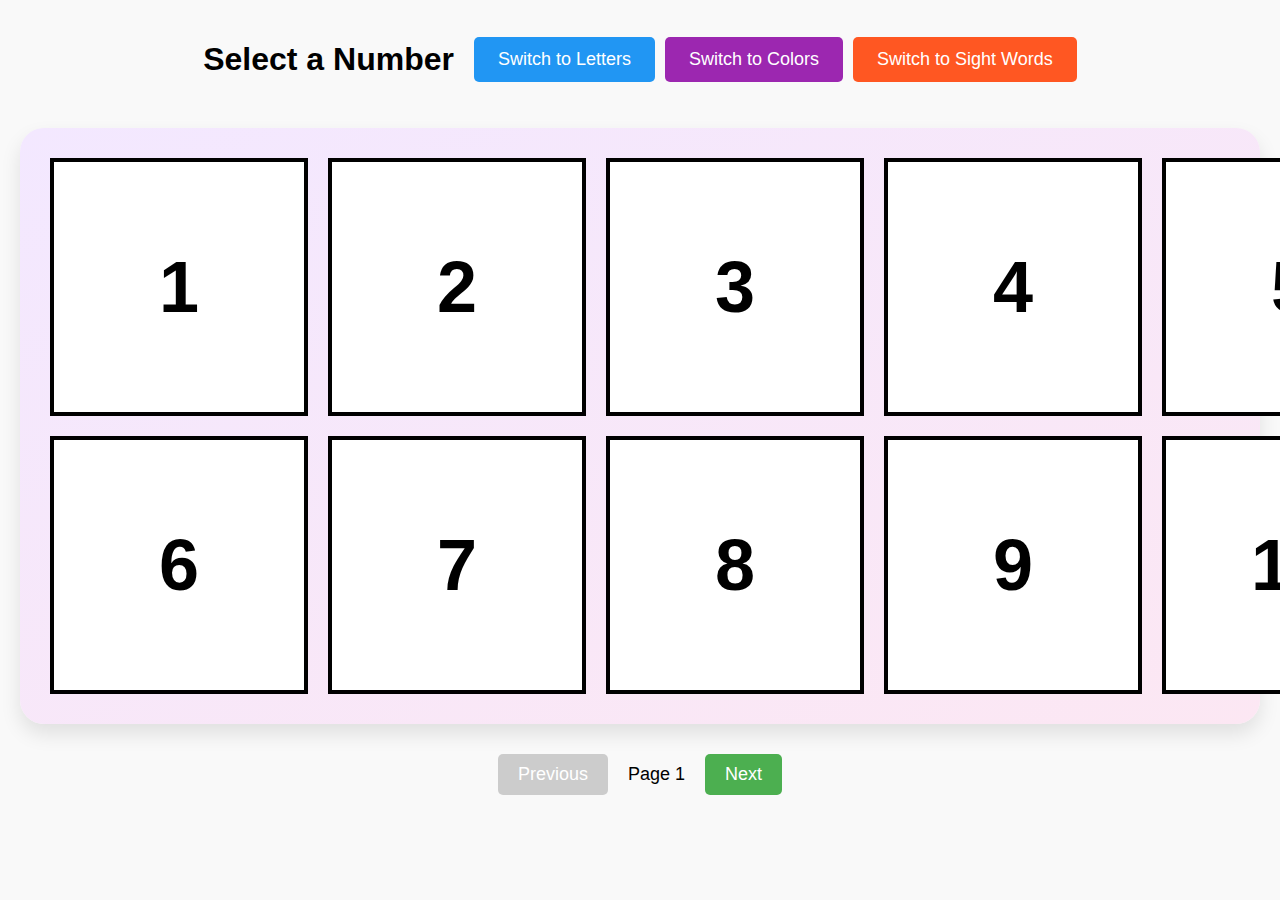
==== index.html @ 470b85c0 "Initial commit: Interactive Learning Game" ====
<!DOCTYPE html>
<html lang="en">
<head>
    <meta charset="UTF-8" />
    <meta name="viewport" content="width=device-width, initial-scale=1.0"/> 
    <title>Number Selection</title>
    <link rel="stylesheet" href="styles.css" />
</head>
<body>
    <div class="header">
        <h1>Select a Number</h1>
        <div class="button-group">
            <button id="toggleMode" class="toggle-btn">Switch to Letters</button>
            <button id="toggleColors" class="toggle-btn toggle-colors">Switch to Colors</button>
            <button id="toggleSightWords" class="toggle-btn toggle-sight-words">Switch to Sight Words</button>
        </div>
    </div>
    <div class="number-grid" id="numberGrid">
        <!-- Numbers will be added dynamically -->
    </div>
    <div class="navigation">
        <button id="prevBtn" class="nav-btn">Previous</button>
        <span id="pageInfo">Page 1</span>
        <button id="nextBtn" class="nav-btn">Next</button>
    </div>
    <script src="script.js"></script>
</body>
</html>
---- styles.css ----
body {
    font-family: Arial, sans-serif;
    text-align: center;
    margin: 20px;
    background: #f9f9f9;
}

h1 {
    margin-bottom: 20px;
}

.number-grid {
    display: grid;
    grid-template-columns: repeat(5, 1fr);
    gap: 20px;
    padding: 30px;
    background: linear-gradient(to bottom right, #F3E8FF, #FCE7F3);
    border-radius: 24px;
    box-shadow: 0 10px 20px rgba(0, 0, 0, 0.1);
}

/* Sight words mode specific layout */
.number-grid.sight-words-mode {
    display: flex;
    flex-direction: column;
    align-items: center;
}

.number-grid.sight-words-mode .number-box {
    margin: 10px auto;
}

.target-container {
    width: 100%;
    display: flex;
    justify-content: center;
    margin-bottom: 20px;
}

.options-container {
    display: grid;
    grid-template-columns: repeat(3, 1fr);
    gap: 20px;
    width: 100%;
    max-width: 900px;
}

/* Regular number box styles */
.number-box {
    width: 250px;
    height: 250px;
    border: 4px solid #000;
    display: flex;
    justify-content: center;
    align-items: center;
    font-size: 72px;
    font-weight: bold;
    cursor: pointer;
    user-select: none;
    transition: background 0.3s;
    background: #fff;
}

.number-box.selected {
    background: #f6b26b;
}

/* Word option styles - making them match number boxes */
.word-option {
    width: 250px;
    height: 250px;
    font-size: 72px;
    color: #333;
    background: #fff;
    border: 4px solid #000;
    cursor: pointer;
    transform: scale(1);
    transition: all 0.3s ease;
    margin: 0 auto;
    display: flex;
    justify-content: center;
    align-items: center;
    user-select: none;
}

.target-word {
    border: 4px solid #FFD700;
    animation: gentlePulse 2s infinite;
    margin-bottom: 30px;
}

.word-option:hover {
    transform: scale(1.02);
    background: #f5f5f5;
}

.word-option.selected {
    background: #f6b26b;
}

.word-option.matched {
    border: 4px solid #4CAF50;
    background: #E8F5E9;
    color: #2E7D32;
    animation: matchPulse 1s ease-in-out;
    position: relative;
}

.target-word.matched {
    border: 4px solid #4CAF50;
    background: #E8F5E9;
    color: #2E7D32;
    animation: matchPulse 1s ease-in-out;
}

/* Add connecting line between matched words */
.word-option.matched::before {
    content: '';
    position: absolute;
    top: -50px;
    left: 50%;
    width: 4px;
    height: 50px;
    background: linear-gradient(to bottom, #4CAF50, transparent);
    transform-origin: top;
    animation: drawLine 0.5s ease-out forwards;
}

@keyframes gentlePulse {
    0% {
        box-shadow: 0 0 0 0 rgba(255, 215, 0, 0.4);
    }
    70% {
        box-shadow: 0 0 0 10px rgba(255, 215, 0, 0);
    }
    100% {
        box-shadow: 0 0 0 0 rgba(255, 215, 0, 0);
    }
}

@keyframes matchPulse {
    0% {
        transform: scale(1);
    }
    50% {
        transform: scale(1.05);
    }
    100% {
        transform: scale(1);
    }
}

.score-display {
    width: 100%;
    font-size: 24px;
    font-weight: bold;
    color: #6B46C1;
    margin-bottom: 20px;
    display: flex;
    justify-content: center;
    align-items: center;
    gap: 10px;
}

.score-display::before,
.score-display::after {
    content: '⭐';
    color: #EAB308;
}

.feedback-display {
    width: 100%;
    padding: 20px;
    margin-top: 20px;
    font-size: 32px;
    font-weight: bold;
    color: white;
    border-radius: 12px;
    text-align: center;
}

.navigation {
    margin-top: 30px;
    display: flex;
    justify-content: center;
    align-items: center;
    gap: 20px;
}

.nav-btn {
    padding: 10px 20px;
    font-size: 18px;
    cursor: pointer;
    background-color: #4CAF50;
    color: white;
    border: none;
    border-radius: 5px;
    transition: background-color 0.3s;
}

.nav-btn:hover {
    background-color: #45a049;
}

.nav-btn:disabled {
    background-color: #cccccc;
    cursor: not-allowed;
}

#pageInfo {
    font-size: 18px;
}

.header {
    display: flex;
    justify-content: center;
    align-items: center;
    gap: 20px;
    margin-bottom: 30px;
}

.toggle-btn {
    padding: 12px 24px;
    font-size: 18px;
    cursor: pointer;
    background-color: #2196F3;
    color: white;
    border: none;
    border-radius: 5px;
    transition: background-color 0.3s;
}

.toggle-btn:hover {
    background-color: #1976D2;
}

.button-group {
    display: flex;
    gap: 10px;
}

.toggle-colors {
    background-color: #9C27B0;
}

.toggle-colors:hover {
    background-color: #7B1FA2;
}

.toggle-sight-words {
    background-color: #FF5722;
}

.toggle-sight-words:hover {
    background-color: #E64A19;
}

.color-box {
    border: 4px solid #000;
    display: flex;
    justify-content: center;
    align-items: center;
    cursor: pointer;
    transition: transform 0.3s;
}

.color-box:hover {
    transform: scale(1.05);
}

.tooltip {
    position: absolute;
    background: rgba(0, 0, 0, 0.8);
    color: white;
    padding: 5px 10px;
    border-radius: 5px;
    font-size: 16px;
    opacity: 0;
    transition: opacity 0.3s;
    pointer-events: none;
}

.color-box:hover .tooltip {
    opacity: 1;
}

.instruction-box {
    width: 100%;
    padding: 20px;
    margin-bottom: 30px;
    background-color: #4CAF50;
    color: white;
    font-size: 36px;
    font-weight: bold;
    border-radius: 10px;
    text-transform: uppercase;
    letter-spacing: 2px;
    box-shadow: 0 4px 8px rgba(0,0,0,0.1);
}

/* Mode-specific styles */
.mode-select .number-box {
    border-color: #2196F3;
    transition: all 0.3s ease;
}

.mode-select .number-box:hover {
    transform: scale(1.05);
    box-shadow: 0 4px 12px rgba(33, 150, 243, 0.3);
}

.mode-select .target-word {
    animation: pulse 2s infinite;
}

.mode-read .number-box {
    border-color: #FF5722;
    transition: all 0.3s ease;
}

.mode-read .number-box:hover {
    transform: scale(1.05);
    box-shadow: 0 4px 12px rgba(255, 87, 34, 0.3);
}

.mode-read .number-box.read {
    background-color: #E8F5E9;
    border-color: #4CAF50;
    color: #2E7D32;
}

.mode-match .number-box {
    border-color: #9C27B0;
}

@keyframes pulse {
    0% {
        box-shadow: 0 0 0 0 rgba(33, 150, 243, 0.4);
    }
    70% {
        box-shadow: 0 0 0 10px rgba(33, 150, 243, 0);
    }
    100% {
        box-shadow: 0 0 0 0 rgba(33, 150, 243, 0);
    }
}

.read-progress {
    margin-top: 10px;
    font-size: 24px;
    color: #E8F5E9;
    text-transform: none;
}

.mode-select .number-box.incorrect {
    animation: shake 0.5s;
    background-color: rgba(255, 0, 0, 0.1);
}

@keyframes shake {
    0%, 100% { transform: translateX(0); }
    25% { transform: translateX(-10px); }
    75% { transform: translateX(10px); }
}

.celebration {
    font-size: 48px;
    margin-top: 10px;
    animation: bounce 1s infinite;
}

@keyframes bounce {
    0%, 100% {
        transform: translateY(0);
    }
    50% {
        transform: translateY(-20px);
    }
}

.feedback-display.correct {
    background: linear-gradient(to right, #34D399, #059669);
}

.feedback-display.incorrect {
    background: linear-gradient(to right, #F97316, #DC2626);
}

@keyframes drawLine {
    from {
        transform: scaleY(0);
    }
    to {
        transform: scaleY(1);
    }
}
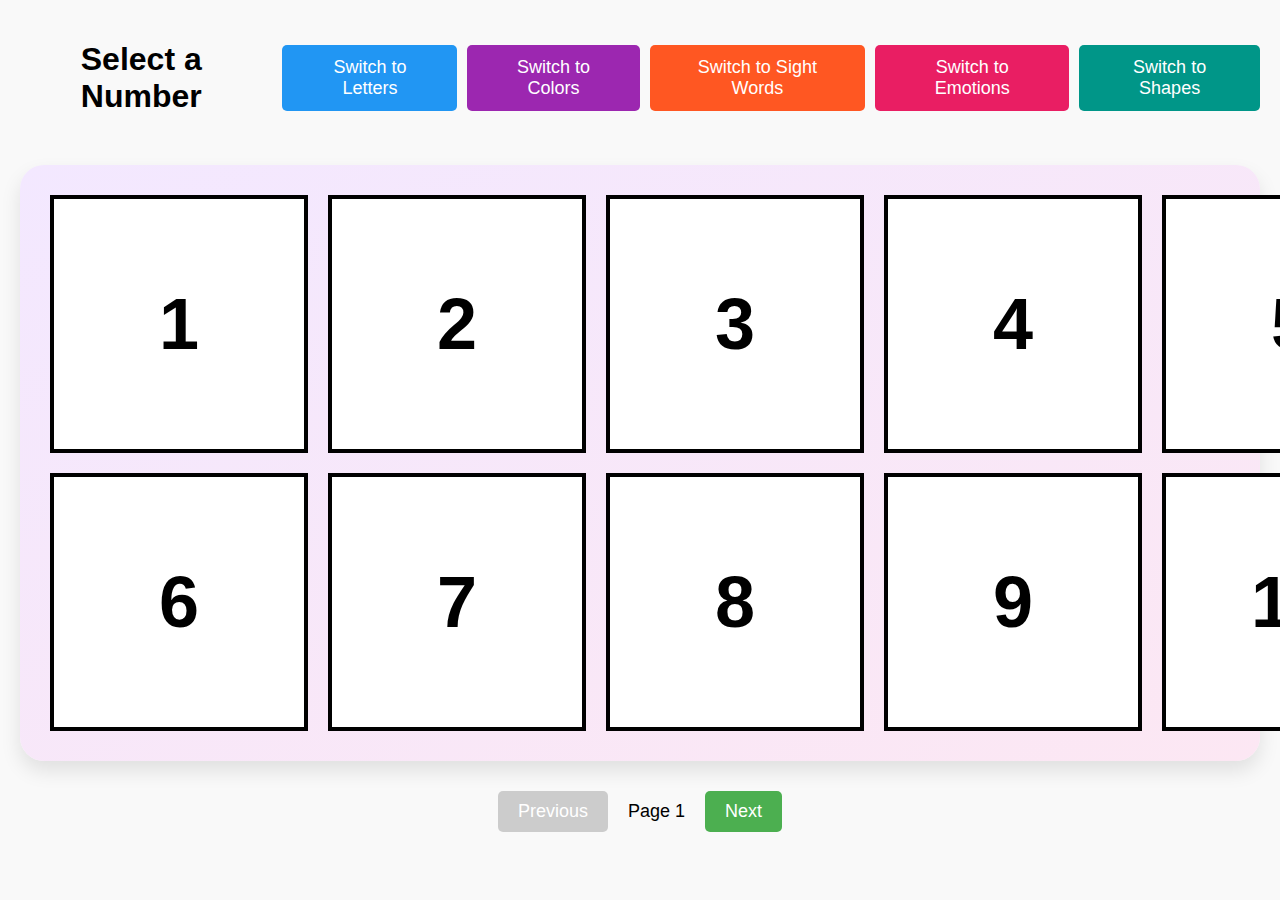
==== commit a7964ab1: "Added sound functionality for sight words and colors, updated body parts to use card-based layout" ====
--- a/index.html
+++ b/index.html
@@ -1,18 +1,21 @@
 <!DOCTYPE html>
 <html lang="en">
 <head>
-    <meta charset="UTF-8" />
-    <meta name="viewport" content="width=device-width, initial-scale=1.0"/> 
+    <meta charset="UTF-8">
+    <meta name="viewport" content="width=device-width, initial-scale=1.0">
     <title>Number Selection</title>
-    <link rel="stylesheet" href="styles.css" />
+    <link rel="stylesheet" href="styles.css">
 </head>
 <body>
     <div class="header">
         <h1>Select a Number</h1>
         <div class="button-group">
             <button id="toggleMode" class="toggle-btn">Switch to Letters</button>
+            <button id="toggleLowerCase" class="toggle-btn toggle-lowercase">Switch to Lowercase</button>
             <button id="toggleColors" class="toggle-btn toggle-colors">Switch to Colors</button>
             <button id="toggleSightWords" class="toggle-btn toggle-sight-words">Switch to Sight Words</button>
+            <button id="toggleEmotions" class="toggle-btn toggle-emotions">Switch to Emotions</button>
+            <button id="toggleShapes" class="toggle-btn toggle-shapes">Switch to Shapes</button>
         </div>
     </div>
     <div class="number-grid" id="numberGrid">
@@ -26,3 +29,5 @@
     <script src="script.js"></script>
 </body>
 </html>
+
+
--- a/styles.css
+++ b/styles.css
@@ -253,6 +253,14 @@
 
 .toggle-sight-words:hover {
     background-color: #E64A19;
+}
+
+.toggle-lowercase {
+    background-color: #00BCD4;
+}
+
+.toggle-lowercase:hover {
+    background-color: #0097A7;
 }
 
 .color-box {
@@ -394,3 +402,108 @@
         transform: scaleY(1);
     }
 }
+
+.toggle-emotions {
+    background-color: #E91E63;
+}
+
+.toggle-emotions:hover {
+    background-color: #C2185B;
+}
+
+.emotion-box {
+    position: relative;
+    display: flex;
+    flex-direction: column;
+    justify-content: center;
+    align-items: center;
+    background-color: white;
+    border: 4px solid #000;
+    border-radius: 15px;
+    width: 250px;
+    height: 250px;
+    cursor: pointer;
+    transition: all 0.3s ease;
+}
+
+.emotion-box:hover {
+    transform: scale(1.05);
+    box-shadow: 0 4px 12px rgba(0,0,0,0.2);
+}
+
+.emotion-box.selected {
+    border-color: #4CAF50;
+    background-color: #E8F5E9;
+    box-shadow: 0 0 15px rgba(76, 175, 80, 0.5);
+}
+
+.emotion-box .emoji {
+    font-size: 96px;
+    margin-bottom: 20px;
+}
+
+.emotion-box .emotion-name {
+    font-size: 36px;
+    font-weight: bold;
+    text-align: center;
+}
+
+/* Category-specific borders */
+.emotion-box[data-category="basic"] {
+    border-color: #2196F3;
+}
+
+.emotion-box[data-category="physical"] {
+    border-color: #FF9800;
+}
+
+.emotion-box[data-category="mood"] {
+    border-color: #9C27B0;
+}
+
+.toggle-shapes {
+    background-color: #009688;
+}
+
+.toggle-shapes:hover {
+    background-color: #00796B;
+}
+
+.shape-box {
+    position: relative;
+    display: flex;
+    flex-direction: column;
+    justify-content: center;
+    align-items: center;
+    background-color: white;
+    border: 4px solid #000;
+    border-radius: 15px;
+    width: 250px;
+    height: 250px;
+    cursor: pointer;
+    transition: all 0.3s ease;
+}
+
+.shape-box:hover {
+    transform: scale(1.05);
+    box-shadow: 0 4px 12px rgba(0,0,0,0.2);
+}
+
+.shape-box.selected {
+    border-color: #4CAF50;
+    background-color: #E8F5E9;
+    box-shadow: 0 0 15px rgba(76, 175, 80, 0.5);
+}
+
+.shape-box .shape-svg {
+    width: 120px;
+    height: 120px;
+    margin-bottom: 20px;
+    fill: #333;
+}
+
+.shape-box .shape-name {
+    font-size: 36px;
+    font-weight: bold;
+    text-align: center;
+}
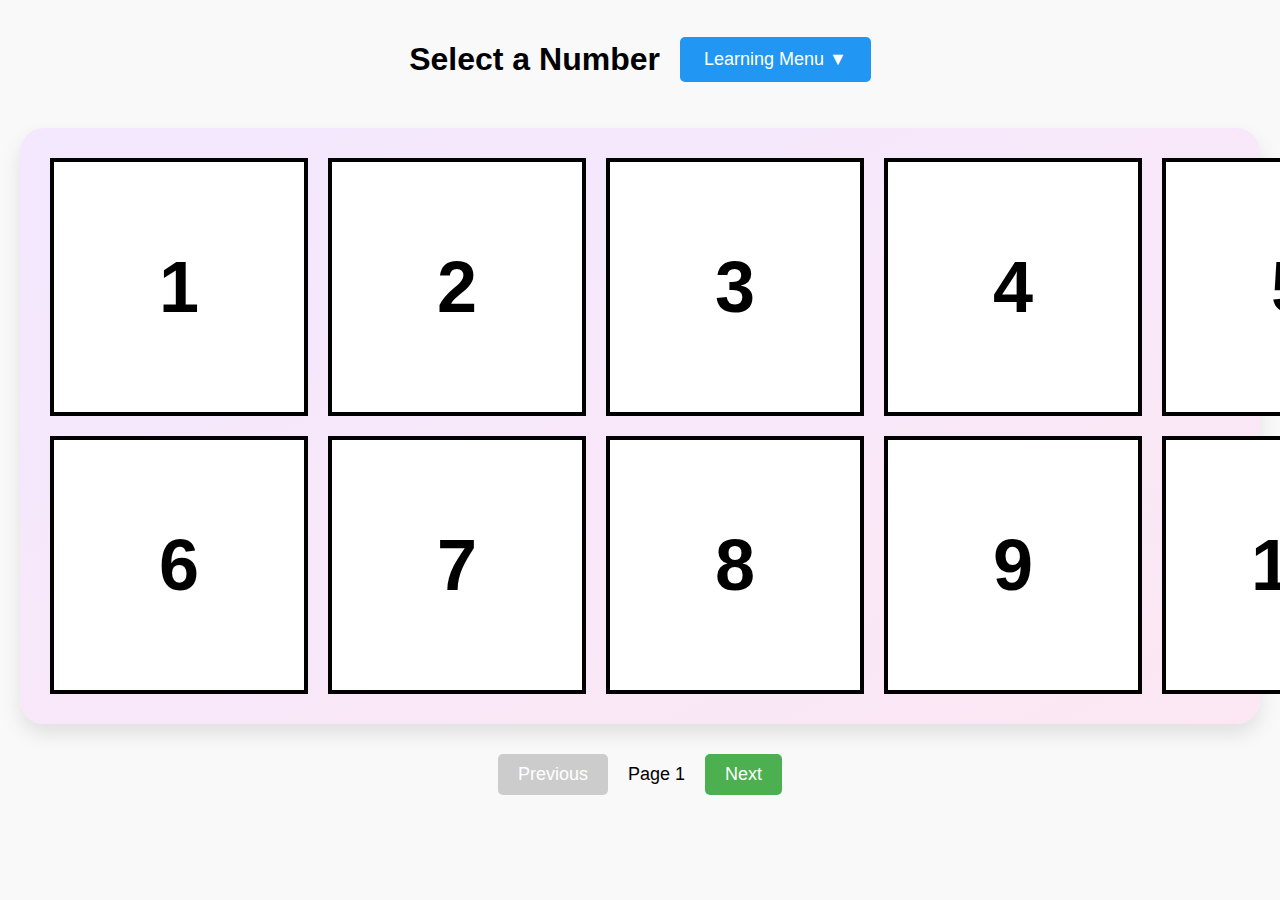
==== commit 7046e7ed: "Added dropdown menu for learning options and new body parts learning button. Improved UI organizatio" ====
--- a/index.html
+++ b/index.html
@@ -9,13 +9,18 @@
 <body>
     <div class="header">
         <h1>Select a Number</h1>
-        <div class="button-group">
-            <button id="toggleMode" class="toggle-btn">Switch to Letters</button>
-            <button id="toggleLowerCase" class="toggle-btn toggle-lowercase">Switch to Lowercase</button>
-            <button id="toggleColors" class="toggle-btn toggle-colors">Switch to Colors</button>
-            <button id="toggleSightWords" class="toggle-btn toggle-sight-words">Switch to Sight Words</button>
-            <button id="toggleEmotions" class="toggle-btn toggle-emotions">Switch to Emotions</button>
-            <button id="toggleShapes" class="toggle-btn toggle-shapes">Switch to Shapes</button>
+        <div class="dropdown">
+            <button id="menuButton" class="dropdown-btn">Learning Menu ▼</button>
+            <div class="dropdown-content">
+                <button id="toggleMode" class="toggle-btn">Switch to Letters</button>
+                <button id="toggleLowerCase" class="toggle-btn toggle-lowercase">Switch to Lowercase</button>
+                <button id="toggleColors" class="toggle-btn toggle-colors">Switch to Colors</button>
+                <button id="toggleSightWords" class="toggle-btn toggle-sight-words">Switch to Sight Words</button>
+                <button id="toggleEmotions" class="toggle-btn toggle-emotions">Switch to Emotions</button>
+                <button id="toggleShapes" class="toggle-btn toggle-shapes">Switch to Shapes</button>
+                <button id="bbcPhonics" class="toggle-btn toggle-bbc-phonics" onclick="window.open('https://www.bbc.co.uk/bitesize/topics/z7tr96f', '_blank')">BBC Phonics</button>
+                <button id="bodyParts" class="toggle-btn toggle-body-parts" onclick="window.open('https://www.youtube.com/watch?v=SUt8q0EKbms', '_blank')">Learn Body Parts</button>
+            </div>
         </div>
     </div>
     <div class="number-grid" id="numberGrid">
--- a/styles.css
+++ b/styles.css
@@ -466,7 +466,7 @@
 }
 
 .toggle-shapes:hover {
-    background-color: #00796B;
+    background-color: #0D47A1;
 }
 
 .shape-box {
@@ -507,3 +507,76 @@
     font-weight: bold;
     text-align: center;
 }
+
+.toggle-bbc-phonics {
+    background-color: #E53935;
+}
+
+.toggle-bbc-phonics:hover {
+    background-color: #C62828;
+}
+
+.toggle-body-parts {
+    background-color: #FF4081;
+}
+
+.toggle-body-parts:hover {
+    background-color: #F50057;
+}
+
+/* Dropdown styles */
+.dropdown {
+    position: relative;
+    display: inline-block;
+}
+
+.dropdown-btn {
+    padding: 12px 24px;
+    font-size: 18px;
+    cursor: pointer;
+    background-color: #2196F3;
+    color: white;
+    border: none;
+    border-radius: 5px;
+    transition: background-color 0.3s;
+}
+
+.dropdown-btn:hover {
+    background-color: #1976D2;
+}
+
+.dropdown-content {
+    display: none;
+    position: absolute;
+    right: 0;
+    background-color: #f9f9f9;
+    min-width: 200px;
+    box-shadow: 0px 8px 16px 0px rgba(0,0,0,0.2);
+    z-index: 1;
+    border-radius: 5px;
+    padding: 10px;
+}
+
+.dropdown-content .toggle-btn {
+    display: block;
+    width: 100%;
+    text-align: left;
+    margin: 5px 0;
+    border-radius: 3px;
+}
+
+.dropdown:hover .dropdown-content {
+    display: block;
+}
+
+/* Preserve existing button styles but adjust for dropdown */
+.toggle-btn {
+    padding: 12px 24px;
+    font-size: 18px;
+    cursor: pointer;
+    color: white;
+    border: none;
+    transition: background-color 0.3s;
+    width: 100%;
+    margin: 5px 0;
+}
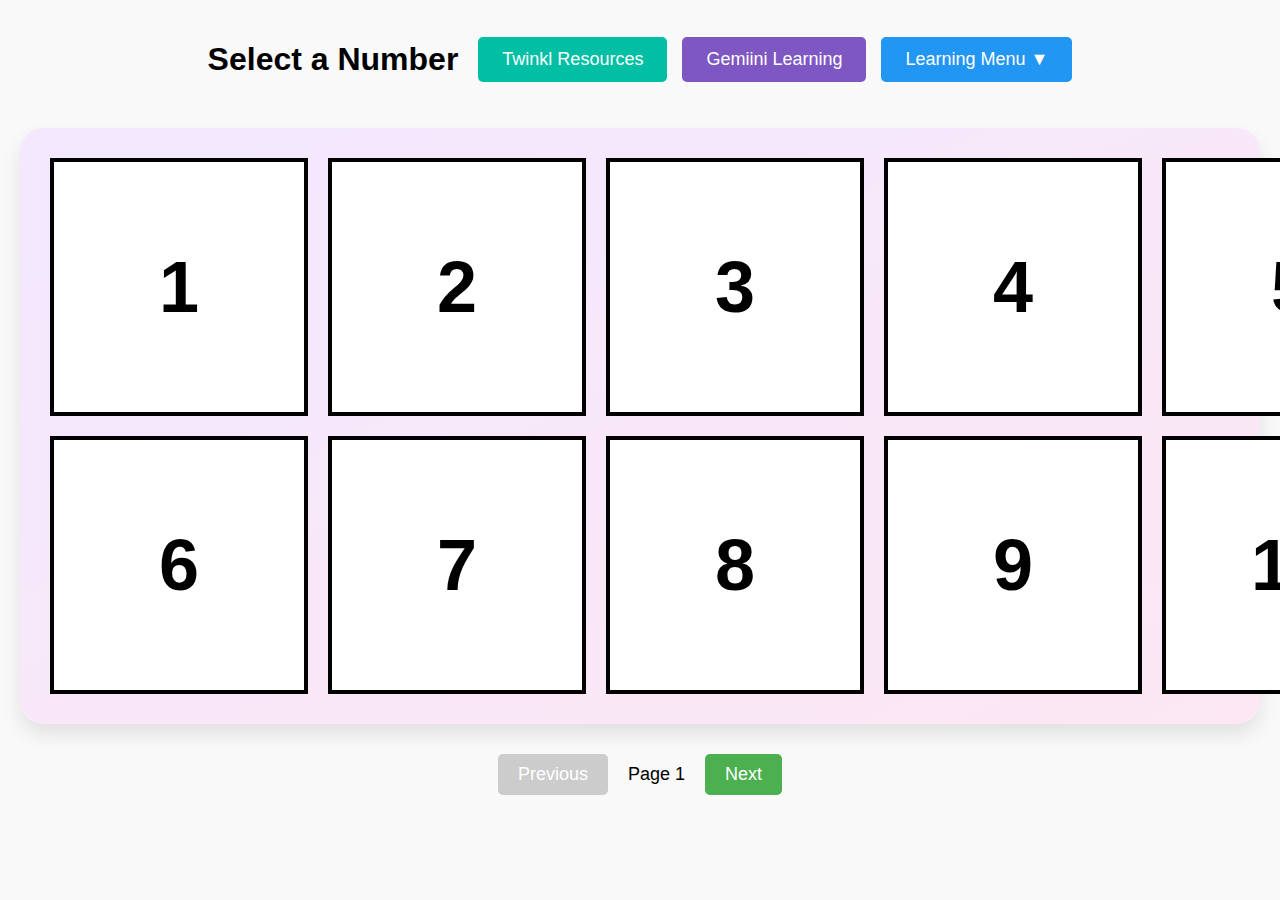
==== commit 5135e872: "Added Gemiini Learning button to header alongside Twinkl Resources. Enhanced header layout with new " ====
--- a/index.html
+++ b/index.html
@@ -9,17 +9,21 @@
 <body>
     <div class="header">
         <h1>Select a Number</h1>
-        <div class="dropdown">
-            <button id="menuButton" class="dropdown-btn">Learning Menu ▼</button>
-            <div class="dropdown-content">
-                <button id="toggleMode" class="toggle-btn">Switch to Letters</button>
-                <button id="toggleLowerCase" class="toggle-btn toggle-lowercase">Switch to Lowercase</button>
-                <button id="toggleColors" class="toggle-btn toggle-colors">Switch to Colors</button>
-                <button id="toggleSightWords" class="toggle-btn toggle-sight-words">Switch to Sight Words</button>
-                <button id="toggleEmotions" class="toggle-btn toggle-emotions">Switch to Emotions</button>
-                <button id="toggleShapes" class="toggle-btn toggle-shapes">Switch to Shapes</button>
-                <button id="bbcPhonics" class="toggle-btn toggle-bbc-phonics" onclick="window.open('https://www.bbc.co.uk/bitesize/topics/z7tr96f', '_blank')">BBC Phonics</button>
-                <button id="bodyParts" class="toggle-btn toggle-body-parts" onclick="window.open('https://www.youtube.com/watch?v=SUt8q0EKbms', '_blank')">Learn Body Parts</button>
+        <div class="header-buttons">
+            <button id="twinklBtn" class="twinkl-btn" onclick="window.open('https://www.twinkl.co.uk/', '_blank')">Twinkl Resources</button>
+            <button id="gemiiniBtn" class="gemiini-btn" onclick="window.open('https://learn.gemiini.org/authority/dashboard/', '_blank')">Gemiini Learning</button>
+            <div class="dropdown">
+                <button id="menuButton" class="dropdown-btn">Learning Menu ▼</button>
+                <div class="dropdown-content">
+                    <button id="toggleMode" class="toggle-btn">Switch to Letters</button>
+                    <button id="toggleLowerCase" class="toggle-btn toggle-lowercase">Switch to Lowercase</button>
+                    <button id="toggleColors" class="toggle-btn toggle-colors">Switch to Colors</button>
+                    <button id="toggleSightWords" class="toggle-btn toggle-sight-words">Switch to Sight Words</button>
+                    <button id="toggleEmotions" class="toggle-btn toggle-emotions">Switch to Emotions</button>
+                    <button id="toggleShapes" class="toggle-btn toggle-shapes">Switch to Shapes</button>
+                    <button id="bbcPhonics" class="toggle-btn toggle-bbc-phonics" onclick="window.open('https://www.bbc.co.uk/bitesize/topics/z7tr96f', '_blank')">BBC Phonics</button>
+                    <button id="bodyParts" class="toggle-btn toggle-body-parts" onclick="window.open('https://www.youtube.com/watch?v=SUt8q0EKbms', '_blank')">Learn Body Parts</button>
+                </div>
             </div>
         </div>
     </div>
--- a/styles.css
+++ b/styles.css
@@ -580,3 +580,46 @@
     width: 100%;
     margin: 5px 0;
 }
+
+/* Header buttons container */
+.header-buttons {
+    display: flex;
+    gap: 15px;
+    align-items: center;
+}
+
+/* Twinkl button styles */
+.twinkl-btn {
+    padding: 12px 24px;
+    font-size: 18px;
+    cursor: pointer;
+    background-color: #00BFA5;
+    color: white;
+    border: none;
+    border-radius: 5px;
+    transition: all 0.3s ease;
+}
+
+.twinkl-btn:hover {
+    background-color: #00897B;
+    transform: translateY(-2px);
+    box-shadow: 0 4px 8px rgba(0, 0, 0, 0.2);
+}
+
+/* Gemiini button styles */
+.gemiini-btn {
+    padding: 12px 24px;
+    font-size: 18px;
+    cursor: pointer;
+    background-color: #7E57C2;  /* Purple color */
+    color: white;
+    border: none;
+    border-radius: 5px;
+    transition: all 0.3s ease;
+}
+
+.gemiini-btn:hover {
+    background-color: #5E35B1;
+    transform: translateY(-2px);
+    box-shadow: 0 4px 8px rgba(0, 0, 0, 0.2);
+}
